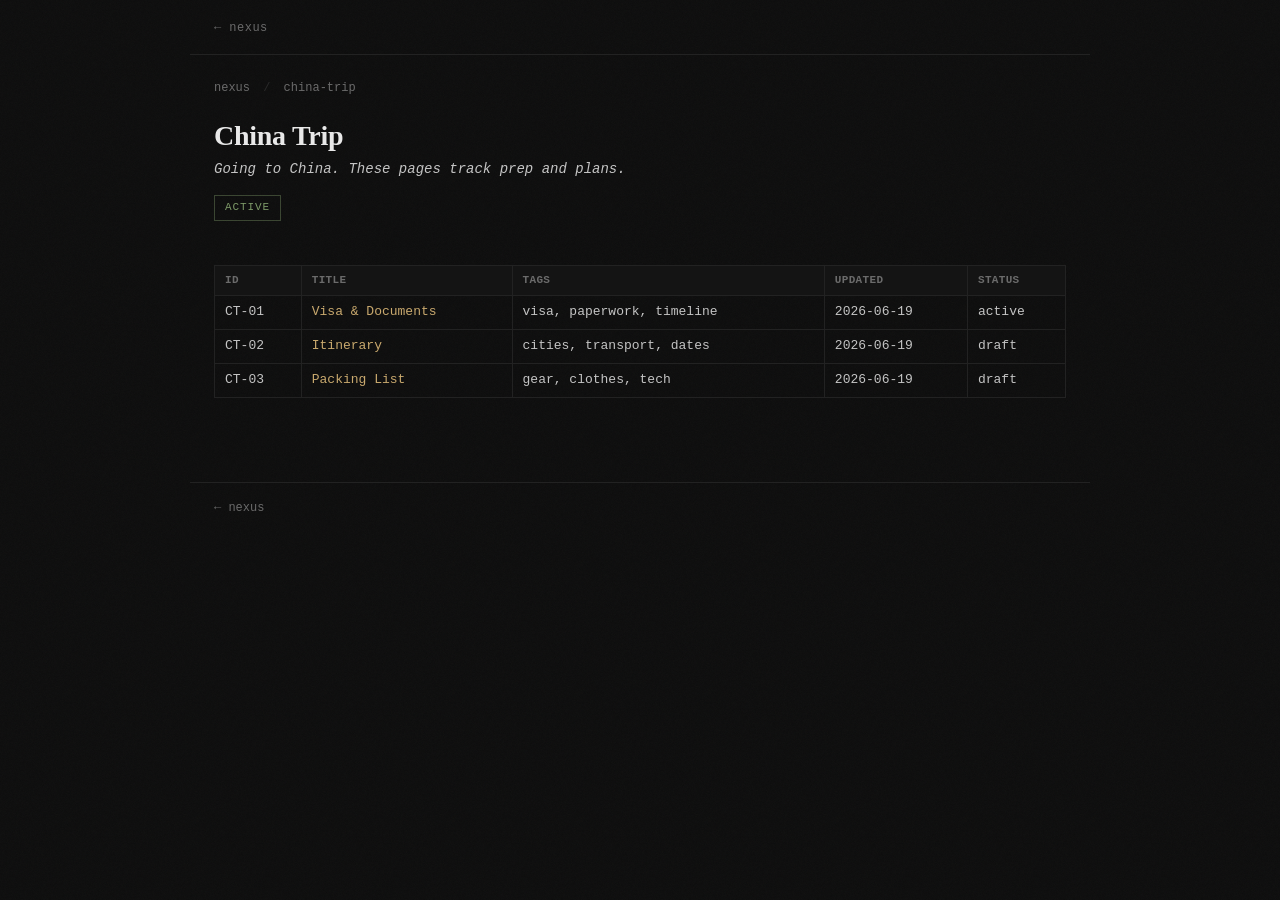
==== projects/china-trip/index.html @ b9890c6d "add china-trip sub-nexus, rewrite more copy" ====
<!DOCTYPE html>
<html lang="en">
<head>
<meta charset="UTF-8">
<meta name="viewport" content="width=device-width, initial-scale=1.0">
<title>china-trip — Trip Planning</title>
<link rel="stylesheet" href="../../static/project.css">
</head>
<body>
<nav class="topbar">
  <a href="/hermes">&#8592; nexus</a>
</nav>

<main class="container article">
  <div class="breadcrumb">
    <a href="/hermes">nexus</a> <span>/</span> china-trip
  </div>

  <h1 class="page-title">China Trip</h1>
  <p class="page-subtitle">Going to China. These pages track prep and plans.</p>

  <span class="status-pill active">active</span>

  <table class="sub-nexus-table" id="subproject-table">
    <thead>
      <tr><th>id</th><th>title</th><th>tags</th><th>updated</th><th>status</th></tr>
    </thead>
    <tbody id="subproject-body"></tbody>
  </table>
</main>

<footer>
  <p><a href="/hermes">&#8592; nexus</a></p>
</footer>

<script src="../../static/subnexus.js"></script>
<script>
const subprojects = [
  { id: 'CT-01', title: 'Visa & Documents', tags: 'visa, paperwork, timeline', updated: '2026-06-19', status: 'active', url: 'visa-docs/' },
  { id: 'CT-02', title: 'Itinerary', tags: 'cities, transport, dates', updated: '2026-06-19', status: 'draft', url: 'itinerary/' },
  { id: 'CT-03', title: 'Packing List', tags: 'gear, clothes, tech', updated: '2026-06-19', status: 'draft', url: 'packing/' },
];
renderSubnexus(subprojects);
</script>
</body>
</html>
---- static/project.css ----
/* Shared project page styles — dense, serif/mono, raw */

:root {
  --bg: #0c0c0c;
  --bg-2: #141414;
  --bg-3: #1a1a1a;
  --fg: #c4c4c4;
  --fg-dim: #6b6b6b;
  --fg-bright: #e8e8e8;
  --accent: #c9a96e;
  --accent-2: #7d9a68;
  --accent-3: #8a7db0;
  --border: #222222;
  --border-light: #2a2a2a;
  --font-serif: "Iowan Old Style", "Apple Garamond", "Baskerville", "Times New Roman", "Droid Serif", Times, SourceHanSerifCN, serif;
  --font-mono: "SF Mono", "SFMono-Regular", ui-monospace, Menlo, Monaco, "Cascadia Mono", "Segoe UI Mono", "Roboto Mono", "Oxygen Mono", "Ubuntu Monospace", "Source Code Pro", "Fira Code", "Droid Sans Mono", "Courier New", monospace;
}

* { box-sizing: border-box; margin: 0; padding: 0; }

body {
  background: var(--bg);
  color: var(--fg);
  font-family: var(--font-mono);
  font-size: 14px;
  line-height: 1.6;
  -webkit-font-smoothing: antialiased;
  background-image: url("data:image/svg+xml,%3Csvg viewBox='0 0 256 256' xmlns='http://www.w3.org/2000/svg'%3E%3Cfilter id='noise'%3E%3CfeTurbulence type='fractalNoise' baseFrequency='0.85' numOctaves='4' stitchTiles='stitch'/%3E%3C/filter%3E%3Crect width='100%25' height='100%25' filter='url(%23noise)' opacity='0.03'/%3E%3C/svg%3E");
  background-size: 128px 128px;
}

/* Nav */
.topbar {
  border-bottom: 1px solid var(--border);
  padding: 16px 24px;
  max-width: 900px;
  margin: 0 auto;
}

.topbar a {
  color: var(--fg-dim);
  text-decoration: none;
  font-size: 12px;
  letter-spacing: 0.04em;
}
.topbar a:hover { color: var(--accent); }

/* Container */
.container {
  max-width: 900px;
  margin: 0 auto;
  padding: 24px;
}

/* Breadcrumb */
.breadcrumb {
  font-size: 12px;
  color: var(--fg-dim);
  margin-bottom: 20px;
  font-family: var(--font-mono);
}
.breadcrumb a { color: var(--fg-dim); text-decoration: none; }
.breadcrumb a:hover { color: var(--accent); text-decoration: underline; }
.breadcrumb span { color: var(--border-light); margin: 0 6px; }

/* Page title */
.page-title {
  font-family: var(--font-serif);
  font-size: 28px;
  font-weight: 700;
  color: var(--fg-bright);
  letter-spacing: -0.01em;
  line-height: 1.2;
  margin-bottom: 6px;
}

.page-subtitle {
  font-family: var(--font-serif);
  font-size: 16px;
  color: var(--fg-dim);
  font-style: italic;
  margin-bottom: 16px;
}

/* Status pill */
.status-pill {
  display: inline-block;
  font-family: var(--font-mono);
  font-size: 11px;
  text-transform: uppercase;
  letter-spacing: 0.08em;
  padding: 3px 10px;
  border: 1px solid var(--border-light);
  color: var(--fg-dim);
  margin-bottom: 28px;
}
.status-pill.active { color: var(--accent-2); border-color: rgba(125,154,104,0.4); }
.status-pill.done   { color: var(--accent); border-color: rgba(201,169,110,0.4); }

/* Article content */
.article h2 {
  font-family: var(--font-serif);
  font-size: 20px;
  font-weight: 700;
  color: var(--fg-bright);
  margin: 32px 0 12px;
  padding-bottom: 6px;
  border-bottom: 1px solid var(--border);
}

.article p {
  font-family: var(--font-mono);
  font-size: 14px;
  color: var(--fg);
  margin-bottom: 14px;
  line-height: 1.65;
}

.article ul, .article ol {
  margin: 0 0 16px 20px;
  color: var(--fg);
  font-size: 14px;
  line-height: 1.65;
}

.article li { margin-bottom: 6px; }

.article code {
  background: var(--bg-3);
  padding: 2px 6px;
  border-radius: 2px;
  font-family: var(--font-mono);
  font-size: 0.85em;
  color: var(--accent);
}

.article pre {
  background: var(--bg-2);
  border: 1px solid var(--border);
  padding: 16px;
  overflow-x: auto;
  margin-bottom: 16px;
  font-family: var(--font-mono);
  font-size: 13px;
  line-height: 1.5;
  color: var(--fg);
}

.article pre code {
  background: none;
  padding: 0;
  color: inherit;
  font-size: inherit;
}

.article table {
  width: 100%;
  border-collapse: collapse;
  margin-bottom: 20px;
  font-size: 13px;
}

.article th, .article td {
  text-align: left;
  padding: 8px 10px;
  border-bottom: 1px solid var(--border);
}

.article th {
  font-weight: 600;
  color: var(--fg-bright);
  background: var(--bg-2);
  font-size: 11px;
  text-transform: uppercase;
  letter-spacing: 0.06em;
}

.article td { color: var(--fg); font-size: 13px; }

.article tr:hover { background: var(--bg-2); }

/* Infobox */
.infobox {
  background: var(--bg-2);
  border-left: 2px solid var(--accent);
  padding: 12px 16px;
  margin-bottom: 20px;
  font-size: 13px;
  line-height: 1.55;
}

.infobox.warn   { border-left-color: var(--accent); }
.infobox.good   { border-left-color: var(--accent-2); }
.infobox.danger { border-left-color: #b85c5c; }

/* Sub-nexus table (china-trip) */
.sub-nexus-table {
  width: 100%;
  border-collapse: collapse;
  font-size: 13px;
  margin-top: 16px;
}
.sub-nexus-table th,
.sub-nexus-table td {
  border: 1px solid var(--border);
  padding: 6px 10px;
  text-align: left;
}
.sub-nexus-table th {
  background: var(--bg-2);
  font-family: var(--font-mono);
  font-size: 11px;
  text-transform: uppercase;
  letter-spacing: 0.03em;
  color: var(--fg-dim);
  font-weight: 600;
}
.sub-nexus-table tr:hover { background: var(--bg-2); }
.sub-nexus-table a { text-decoration: none; color: var(--accent); }
.sub-nexus-table a:hover { text-decoration: underline; }

/* Inline status cells in tables */
.status-done     { color: var(--accent-2); }
.status-pending  { color: var(--accent); }
.status-blocked  { color: #b85c5c; }

.infobox strong {
  color: var(--fg-bright);
  font-weight: 600;
}

/* Footer */
footer {
  border-top: 1px solid var(--border);
  padding: 16px 24px;
  max-width: 900px;
  margin: 0 auto;
  font-size: 12px;
  color: var(--fg-dim);
  margin-top: 40px;
}

footer a {
  color: var(--fg-dim);
  text-decoration: none;
}
footer a:hover { color: var(--accent); text-decoration: underline; }

/* Responsive */
@media (max-width: 640px) {
  body { font-size: 13px; }
  .container { padding: 16px; }
  .page-title { font-size: 22px; }
  .article h2 { font-size: 18px; }
  .article pre { font-size: 12px; padding: 12px; }
  .article table { font-size: 12px; }
}
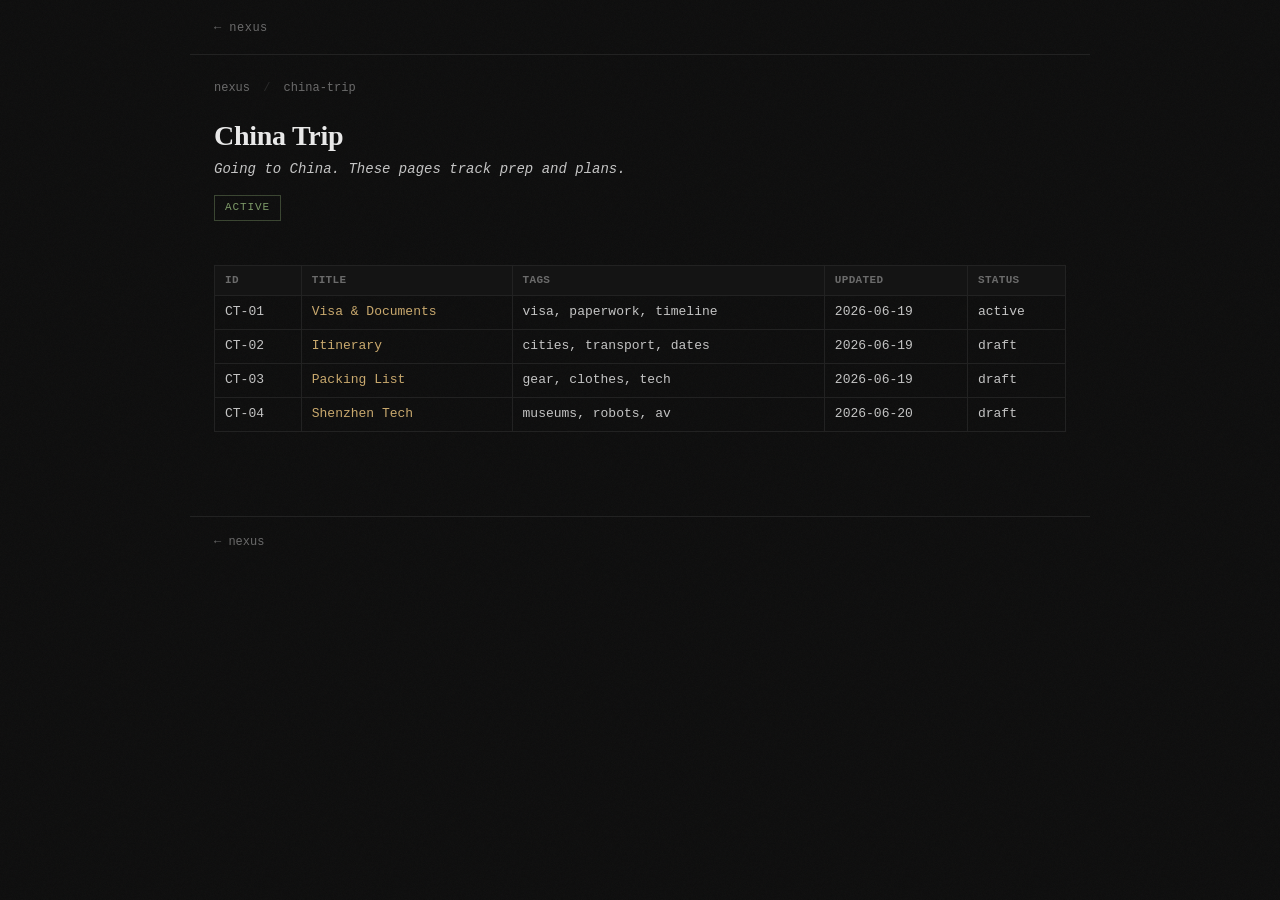
==== commit 58901496: "add shenzhen-tech itinerary with chinese sources" ====
--- a/projects/china-trip/index.html
+++ b/projects/china-trip/index.html
@@ -39,6 +39,7 @@
   { id: 'CT-01', title: 'Visa & Documents', tags: 'visa, paperwork, timeline', updated: '2026-06-19', status: 'active', url: 'visa-docs/' },
   { id: 'CT-02', title: 'Itinerary', tags: 'cities, transport, dates', updated: '2026-06-19', status: 'draft', url: 'itinerary/' },
   { id: 'CT-03', title: 'Packing List', tags: 'gear, clothes, tech', updated: '2026-06-19', status: 'draft', url: 'packing/' },
+  { id: 'CT-04', title: 'Shenzhen Tech', tags: 'museums, robots, av', updated: '2026-06-20', status: 'draft', url: 'shenzhen-tech/' },
 ];
 renderSubnexus(subprojects);
 </script>
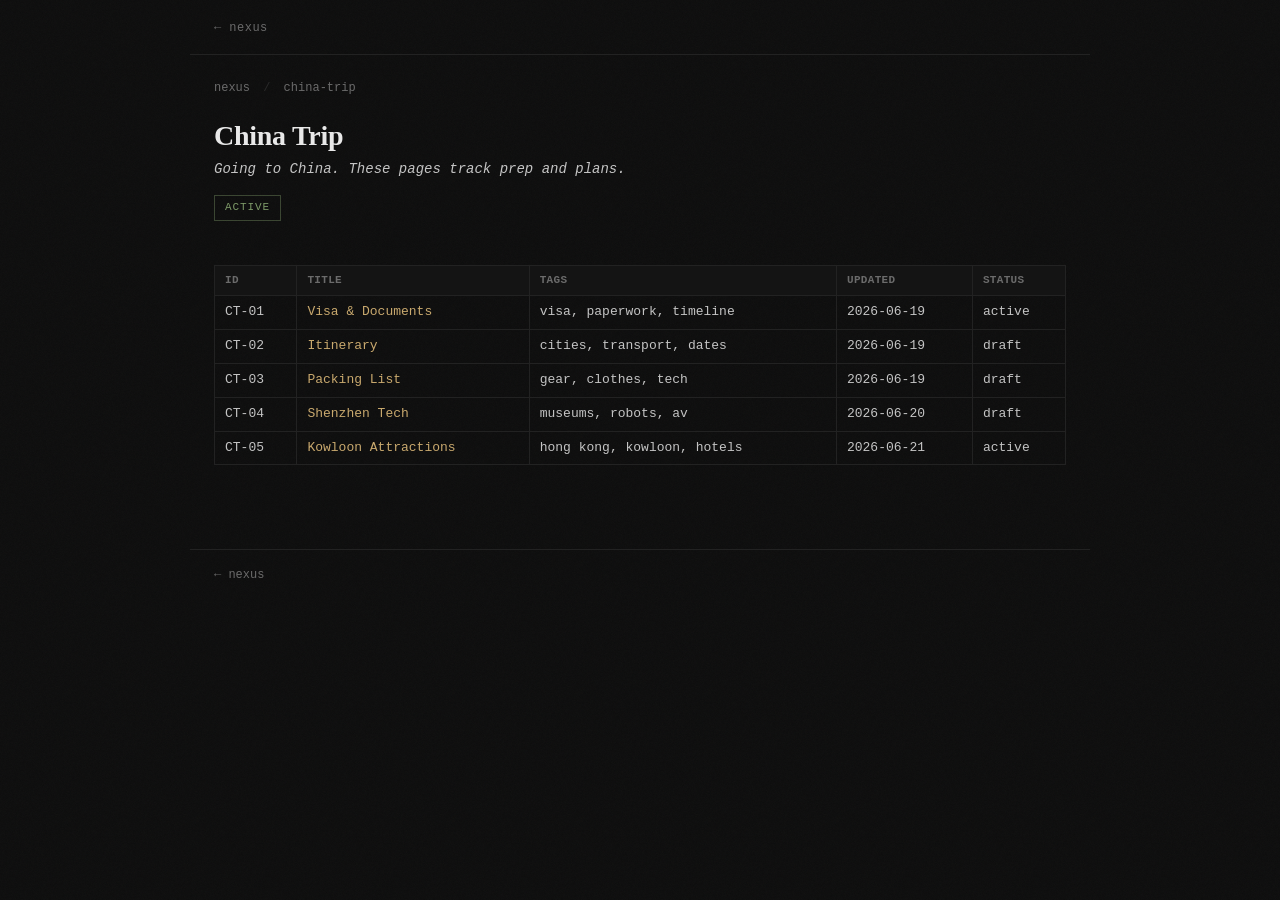
==== commit c23a4e6b: "add kowloon attractions guide near Holiday Inn Golden Mile" ====
--- a/projects/china-trip/index.html
+++ b/projects/china-trip/index.html
@@ -40,6 +40,7 @@
   { id: 'CT-02', title: 'Itinerary', tags: 'cities, transport, dates', updated: '2026-06-19', status: 'draft', url: 'itinerary/' },
   { id: 'CT-03', title: 'Packing List', tags: 'gear, clothes, tech', updated: '2026-06-19', status: 'draft', url: 'packing/' },
   { id: 'CT-04', title: 'Shenzhen Tech', tags: 'museums, robots, av', updated: '2026-06-20', status: 'draft', url: 'shenzhen-tech/' },
+  { id: 'CT-05', title: 'Kowloon Attractions', tags: 'hong kong, kowloon, hotels', updated: '2026-06-21', status: 'active', url: 'hong-kong-kowloon/' },
 ];
 renderSubnexus(subprojects);
 </script>
